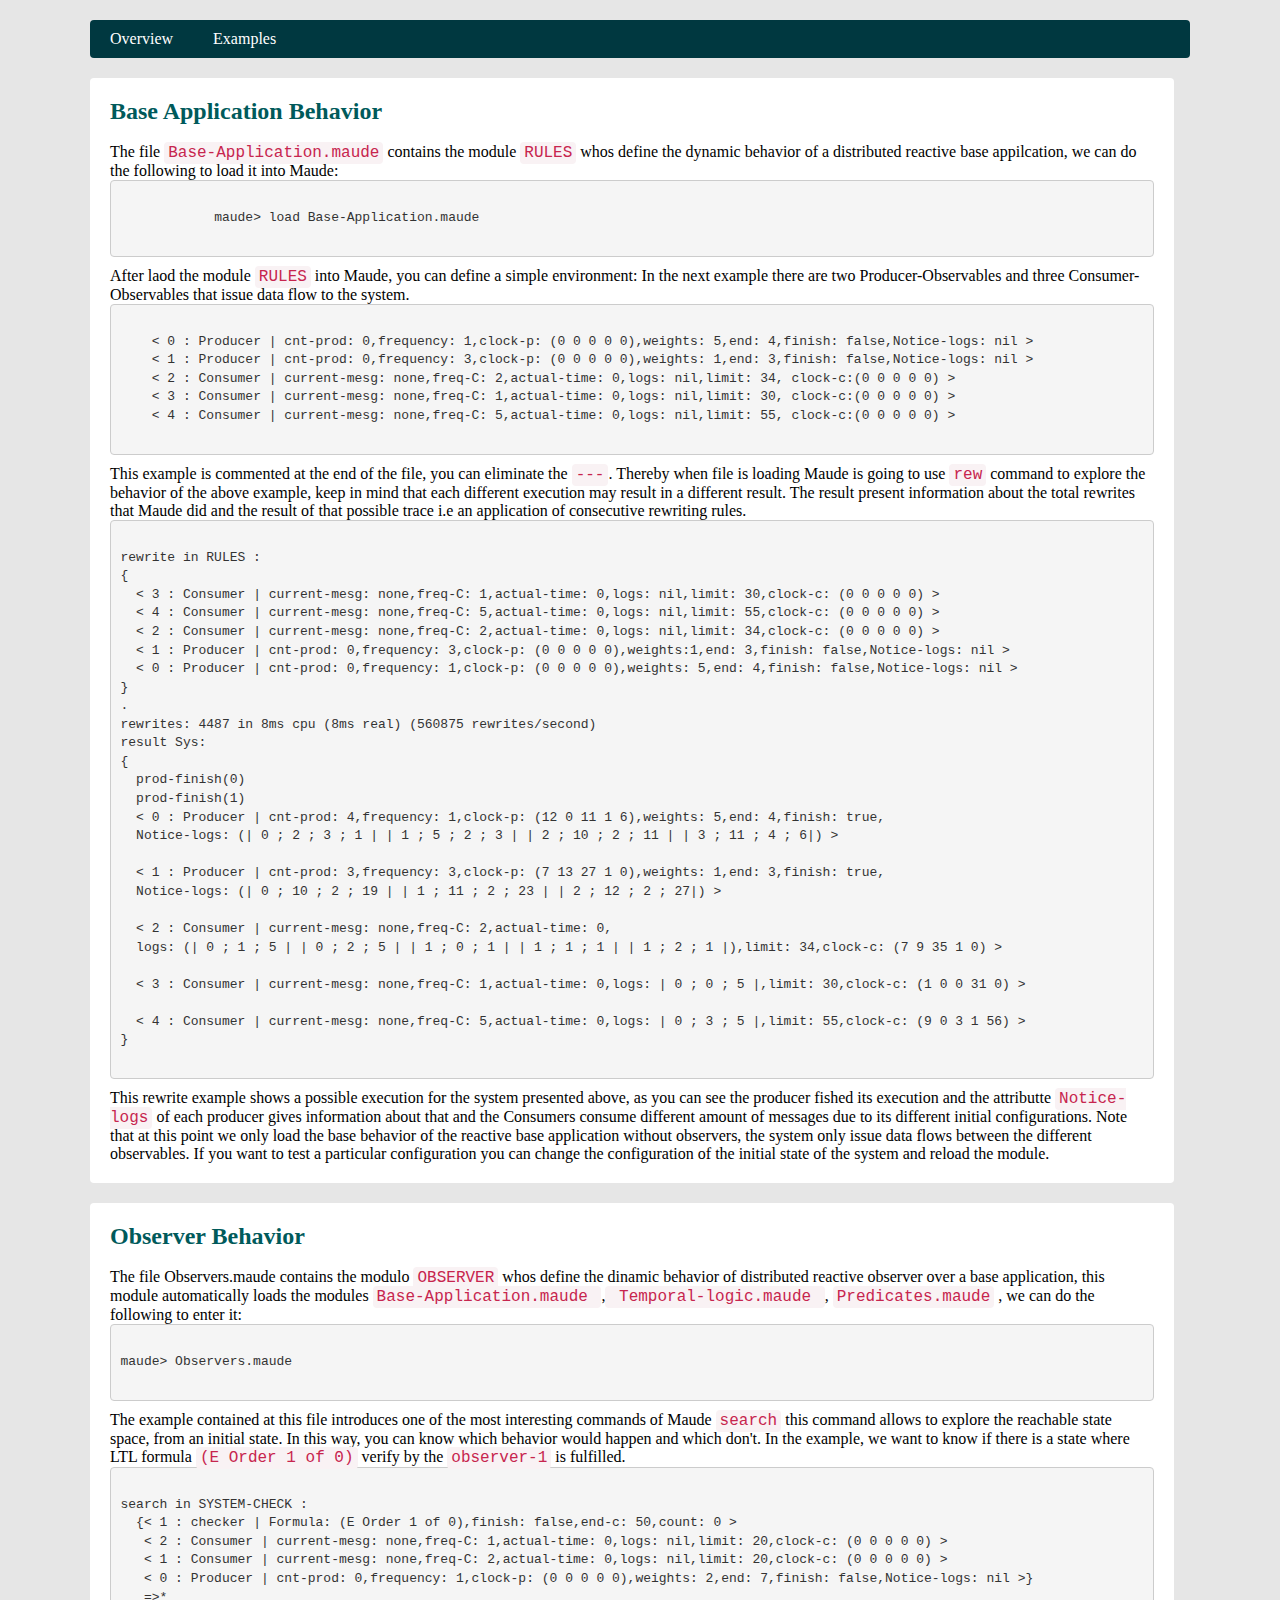
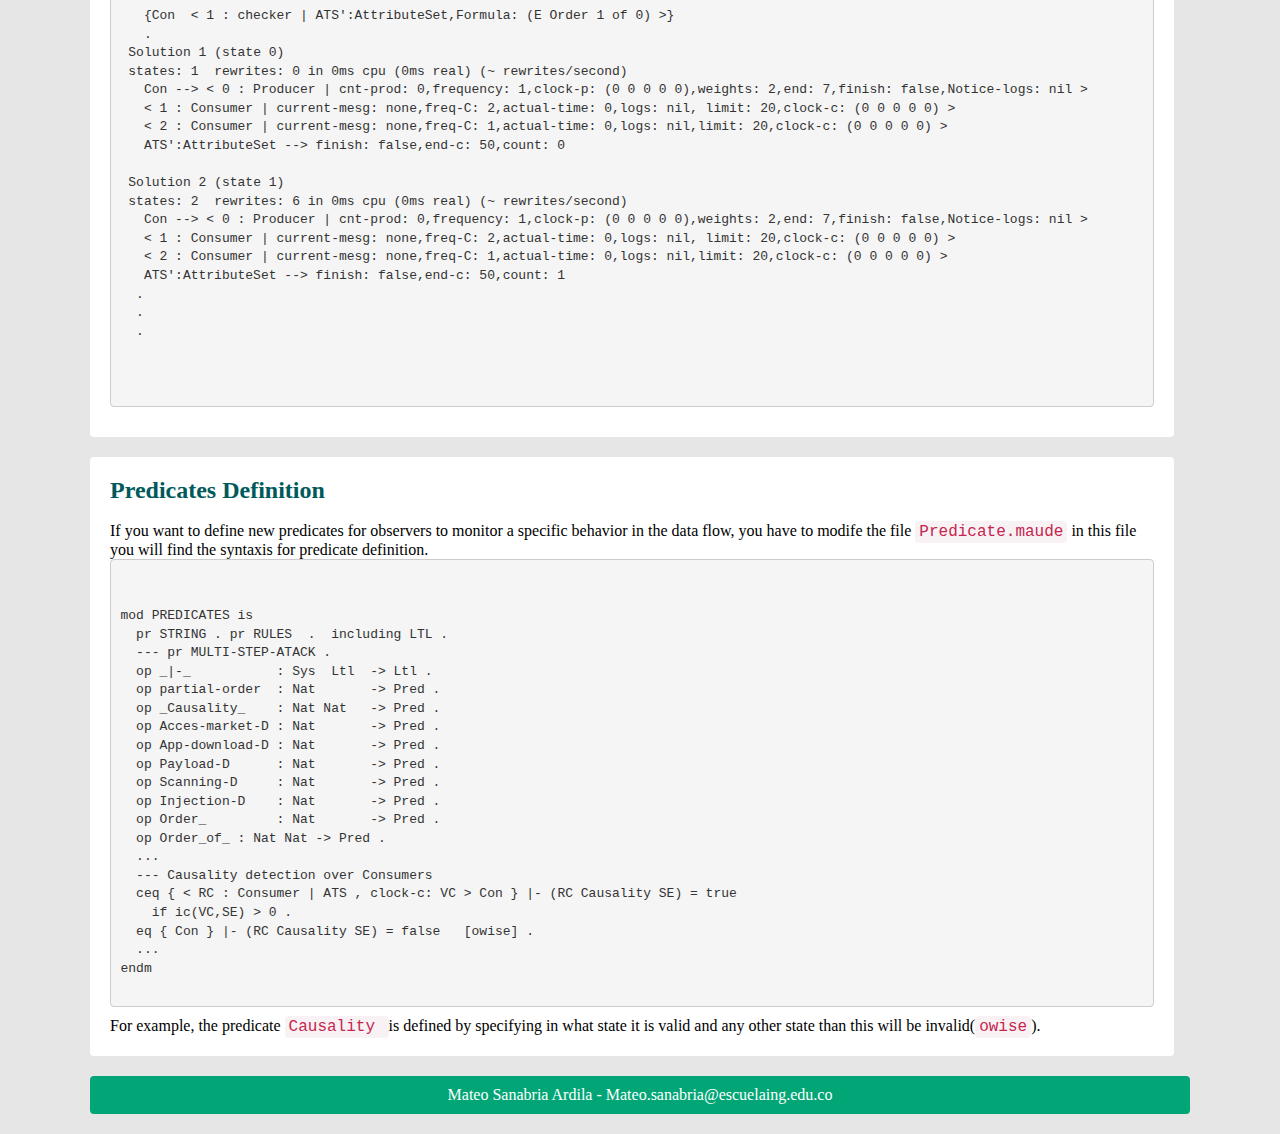
==== examples.html @ 335a614e "Discrete Time" ====
<html lang="en" dir="ltr">
  <head>
    <meta charset="utf-8">
    <title>DRRF</title>
    <link rel="stylesheet" type="text/css" href="style.css">
  </head>
  <body>
    <header>
      <nav>
        <ul>
          <li><a href="index.html">Overview</a></li>
          <li><a href="#">Examples</a></li>
        </ul>
      </nav>
    </header>

    <section class="main">
      <section class="articles">

        <article>
          <!-- <h2>In this series of examples we show how to use Maude and the diferents modules intoduces by DRRF</h2> -->
          <h2>Base Application Behavior</h2>
          <br>
          The file <code>Base-Application.maude</code> contains the module <code>RULES</code> whos define the dynamic behavior of a distributed reactive base appilcation, we can do the following to load it into Maude:
          <pre> <code>
            maude> load Base-Application.maude
          </code> </pre>
          After laod the module <code>RULES</code> into Maude, you can define a simple environment: In the next example there are two Producer-Observables and three Consumer-Observables that issue data flow to the system.
          <pre> <code>
    < 0 : Producer | cnt-prod: 0,frequency: 1,clock-p: (0 0 0 0 0),weights: 5,end: 4,finish: false,Notice-logs: nil >
    < 1 : Producer | cnt-prod: 0,frequency: 3,clock-p: (0 0 0 0 0),weights: 1,end: 3,finish: false,Notice-logs: nil >
    < 2 : Consumer | current-mesg: none,freq-C: 2,actual-time: 0,logs: nil,limit: 34, clock-c:(0 0 0 0 0) >
    < 3 : Consumer | current-mesg: none,freq-C: 1,actual-time: 0,logs: nil,limit: 30, clock-c:(0 0 0 0 0) >
    < 4 : Consumer | current-mesg: none,freq-C: 5,actual-time: 0,logs: nil,limit: 55, clock-c:(0 0 0 0 0) >
          </code> </pre>
          This example is commented at the end of the file, you can eliminate the <code>---</code>. Thereby when file is loading  Maude is going to use <code>rew</code> command to explore the behavior of the above example, keep in mind that each different execution may result in a different result. The result present information about the total rewrites that Maude did and the result of that possible trace i.e an application of consecutive rewriting rules.
          <pre> <code>
rewrite in RULES :
{
  < 3 : Consumer | current-mesg: none,freq-C: 1,actual-time: 0,logs: nil,limit: 30,clock-c: (0 0 0 0 0) >
  < 4 : Consumer | current-mesg: none,freq-C: 5,actual-time: 0,logs: nil,limit: 55,clock-c: (0 0 0 0 0) >
  < 2 : Consumer | current-mesg: none,freq-C: 2,actual-time: 0,logs: nil,limit: 34,clock-c: (0 0 0 0 0) >
  < 1 : Producer | cnt-prod: 0,frequency: 3,clock-p: (0 0 0 0 0),weights:1,end: 3,finish: false,Notice-logs: nil >
  < 0 : Producer | cnt-prod: 0,frequency: 1,clock-p: (0 0 0 0 0),weights: 5,end: 4,finish: false,Notice-logs: nil >
}
.
rewrites: 4487 in 8ms cpu (8ms real) (560875 rewrites/second)
result Sys:
{
  prod-finish(0)
  prod-finish(1)
  < 0 : Producer | cnt-prod: 4,frequency: 1,clock-p: (12 0 11 1 6),weights: 5,end: 4,finish: true,
  Notice-logs: (| 0 ; 2 ; 3 ; 1 | | 1 ; 5 ; 2 ; 3 | | 2 ; 10 ; 2 ; 11 | | 3 ; 11 ; 4 ; 6|) >

  < 1 : Producer | cnt-prod: 3,frequency: 3,clock-p: (7 13 27 1 0),weights: 1,end: 3,finish: true,
  Notice-logs: (| 0 ; 10 ; 2 ; 19 | | 1 ; 11 ; 2 ; 23 | | 2 ; 12 ; 2 ; 27|) >

  < 2 : Consumer | current-mesg: none,freq-C: 2,actual-time: 0,
  logs: (| 0 ; 1 ; 5 | | 0 ; 2 ; 5 | | 1 ; 0 ; 1 | | 1 ; 1 ; 1 | | 1 ; 2 ; 1 |),limit: 34,clock-c: (7 9 35 1 0) >

  < 3 : Consumer | current-mesg: none,freq-C: 1,actual-time: 0,logs: | 0 ; 0 ; 5 |,limit: 30,clock-c: (1 0 0 31 0) >

  < 4 : Consumer | current-mesg: none,freq-C: 5,actual-time: 0,logs: | 0 ; 3 ; 5 |,limit: 55,clock-c: (9 0 3 1 56) >
}
          </code> </pre>
          This rewrite example shows a possible execution for the system presented above, as you can see the producer fished its execution and the attributte <code> Notice-logs</code> of each producer gives information about that and the Consumers consume different amount of messages due to its different initial configurations. Note that at this point we only load the base behavior of the reactive base application without observers, the system only issue data flows between the different  observables. If you want to test a particular configuration you can change the configuration of the initial state of the system and reload the module.
        </article>
        <article>
          <h2>Observer Behavior</h2>
          <br>
          <p>
            The file Observers.maude contains the modulo <code>OBSERVER</code> whos define the dinamic behavior of distributed reactive observer over a base application, this module automatically loads the modules <code>Base-Application.maude </code> ,<code> Temporal-logic.maude </code> , <code>Predicates.maude</code> , we can do the following to enter it:
          </p>
          <pre> <code>
maude> Observers.maude
          </code> </pre>
             The example contained at this file introduces one of the most interesting commands of Maude <code>search</code> this command allows to explore the reachable state space, from an initial state. In this way, you can know which behavior would happen and which don't. In the example, we want to know if there is a state where LTL formula <code>(E Order 1 of 0)</code> verify by the <code>observer-1</code> is fulfilled.
             <pre> <code>
search in SYSTEM-CHECK :
  {< 1 : checker | Formula: (E Order 1 of 0),finish: false,end-c: 50,count: 0 >
   < 2 : Consumer | current-mesg: none,freq-C: 1,actual-time: 0,logs: nil,limit: 20,clock-c: (0 0 0 0 0) >
   < 1 : Consumer | current-mesg: none,freq-C: 2,actual-time: 0,logs: nil,limit: 20,clock-c: (0 0 0 0 0) >
   < 0 : Producer | cnt-prod: 0,frequency: 1,clock-p: (0 0 0 0 0),weights: 2,end: 7,finish: false,Notice-logs: nil >}
   =>*
   {Con  < 1 : checker | ATS':AttributeSet,Formula: (E Order 1 of 0) >}
   .
 Solution 1 (state 0)
 states: 1  rewrites: 0 in 0ms cpu (0ms real) (~ rewrites/second)
   Con --> < 0 : Producer | cnt-prod: 0,frequency: 1,clock-p: (0 0 0 0 0),weights: 2,end: 7,finish: false,Notice-logs: nil >
   < 1 : Consumer | current-mesg: none,freq-C: 2,actual-time: 0,logs: nil, limit: 20,clock-c: (0 0 0 0 0) >
   < 2 : Consumer | current-mesg: none,freq-C: 1,actual-time: 0,logs: nil,limit: 20,clock-c: (0 0 0 0 0) >
   ATS':AttributeSet --> finish: false,end-c: 50,count: 0

 Solution 2 (state 1)
 states: 2  rewrites: 6 in 0ms cpu (0ms real) (~ rewrites/second)
   Con --> < 0 : Producer | cnt-prod: 0,frequency: 1,clock-p: (0 0 0 0 0),weights: 2,end: 7,finish: false,Notice-logs: nil >
   < 1 : Consumer | current-mesg: none,freq-C: 2,actual-time: 0,logs: nil, limit: 20,clock-c: (0 0 0 0 0) >
   < 2 : Consumer | current-mesg: none,freq-C: 1,actual-time: 0,logs: nil,limit: 20,clock-c: (0 0 0 0 0) >
   ATS':AttributeSet --> finish: false,end-c: 50,count: 1
  .
  .
  .


               </code> </pre>
        </article>
        <article>
          <h2>Predicates Definition</h2>
          <br>
          <p>If you want to define new predicates for observers to monitor a specific behavior in the data flow, you have to modife the file <code>Predicate.maude</code> in this file you will find the syntaxis for predicate definition.
</p>
          <pre> <code>

mod PREDICATES is
  pr STRING . pr RULES  .  including LTL .
  --- pr MULTI-STEP-ATACK .
  op _|-_           : Sys  Ltl  -> Ltl .
  op partial-order  : Nat       -> Pred .
  op _Causality_    : Nat Nat   -> Pred .
  op Acces-market-D : Nat       -> Pred .
  op App-download-D : Nat       -> Pred .
  op Payload-D      : Nat       -> Pred .
  op Scanning-D     : Nat       -> Pred .
  op Injection-D    : Nat       -> Pred .
  op Order_         : Nat       -> Pred .
  op Order_of_ : Nat Nat -> Pred .
  ...
  --- Causality detection over Consumers
  ceq { < RC : Consumer | ATS , clock-c: VC > Con } |- (RC Causality SE) = true
    if ic(VC,SE) > 0 .
  eq { Con } |- (RC Causality SE) = false   [owise] .
  ...
endm
          </code> </pre>
          <p>
            For example, the predicate <code> Causality </code> is defined by specifying in what state it is valid and any other state than this will be invalid(<code>owise</code>).
          </p>
        </article>
      </section>
    </section>
    <footer>
      <p>
        Mateo Sanabria Ardila - Mateo.sanabria@escuelaing.edu.co
      </p>
    </footer>

  </body>
</html>
---- style.css ----
* {
  margin: 0;
  padding: 0;
}

body {
  background: #e6e6e6;
}
header,.main,footer {
  /* background: #fff; */
  width: 90%;
  max-width: 1100px;
  margin: 20px auto;
  left: 50%;

}
header nav{
  background: #003840;
  overflow: hidden;
  border-radius:4px;
}
header nav ul {
  list-style: none;
}

header nav ul li {
  float: left;
}

header nav ul li a {
  padding: 10px 20px;
  display: block;
  color: #ffff;
  text-decoration:none;
}
header nav ul li a:hover {
  background: #005A5B;
}

.main .articles {
  width: 98.5%;
  margin-right: 1.5%;
  float: left;
  /* background: #ffff; */
}


.main .articles article {
  padding: 20px;
  background: #ffff;
  margin-bottom: 20px;
  border-radius:4px;
}
.main .articles article h1,h2 {
  color: #005A5B;
}

/* aside{
  width: 30%;
  background: orange;
  float: left;
  padding: 20px;
  box-sizing: border-box;
} */
footer {
  background: #02A676;
  color: #ffff;
  clear: both;
  padding: 10px 0px;
  text-align: center;
  border-radius:4px;
}
pre code {
 padding:0;
 font-size:inherit;
 color:inherit;
 white-space:pre-wrap;
 background-color:transparent;
 border-radius:0;
}
code {
 padding:2px 4px;
 font-size:90%;
 color:#c7254e;
 background-color:#f9f2f4;
 border-radius:4px;
}
code,
kbd,
pre,
samp {
 font-family:monospace,monospace;
 font-size:1em;
}
code,
kbd,
pre,
samp {
 font-family:Menlo,Monaco,Consolas,"Courier New",monospace
}
kbd {
 padding:2px 4px;
 font-size:90%;
 color:#fff;
 background-color:#333;
 border-radius:3px;
 -webkit-box-shadow:inset 0 -1px 0 rgba(0,0,0,.25);
 box-shadow:inset 0 -1px 0 rgba(0,0,0,.25)
}
kbd kbd {
 padding:0;
 font-size:100%;
 font-weight:700;
 -webkit-box-shadow:none;
 box-shadow:none
}
pre {
 overflow:auto
}
pre {
 border:1px solid #999;
 page-break-inside:avoid
}
pre {
 display:block;
 padding:9.5px;
 margin:0 0 10px;
 font-size:13px;
 line-height:1.42857143;
 color:#333;
 word-break:break-all;
 word-wrap:break-word;
 background-color:#f5f5f5;
 border:1px solid #ccc;
 border-radius:4px
}
pre code {
 padding:0;
 font-size:inherit;
 color:inherit;
 white-space:pre-wrap;
 background-color:transparent;
 border-radius:0
}
.main a {
 color:#007369;
 text-decoration:none
}
.main a:focus,
.main a:hover {
 color:#02A676;
 text-decoration:underline
}
.main a:focus {
 outline:5px auto -webkit-focus-ring-color;
 outline-offset:-2px
}
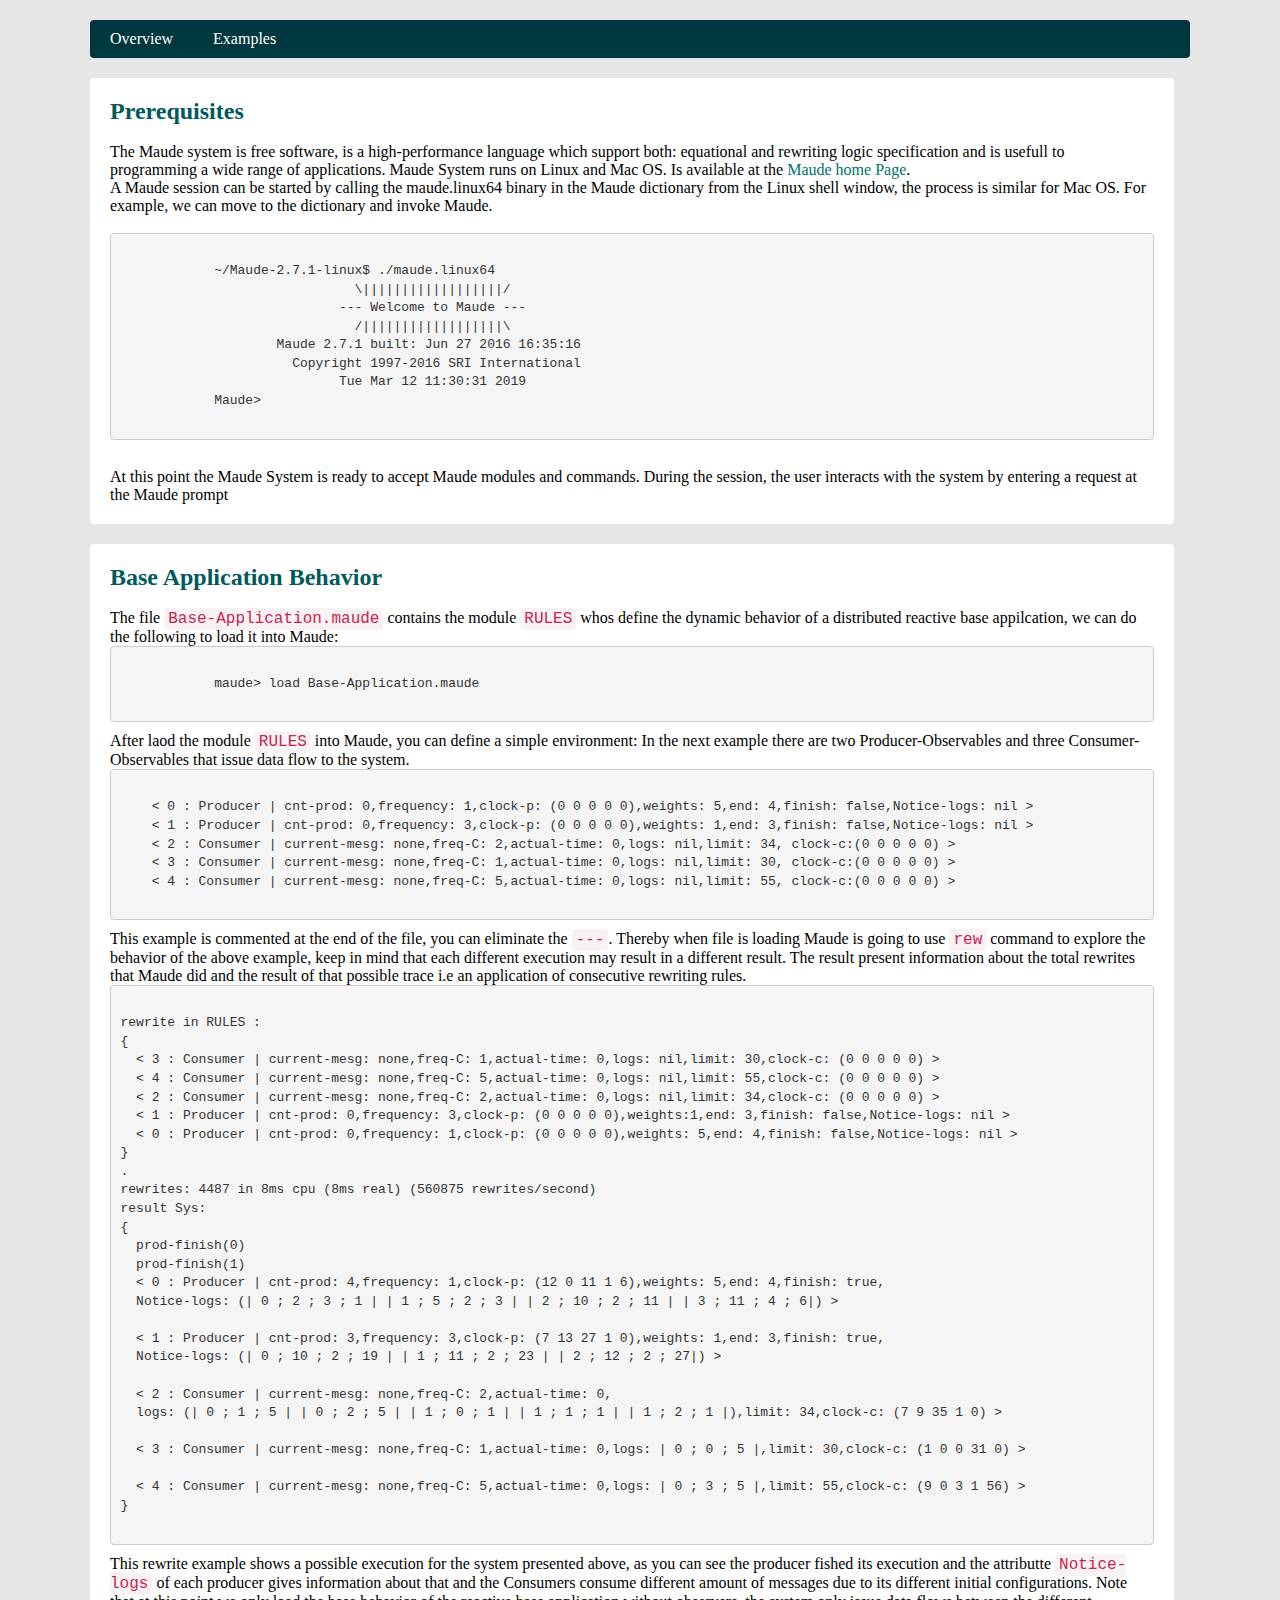
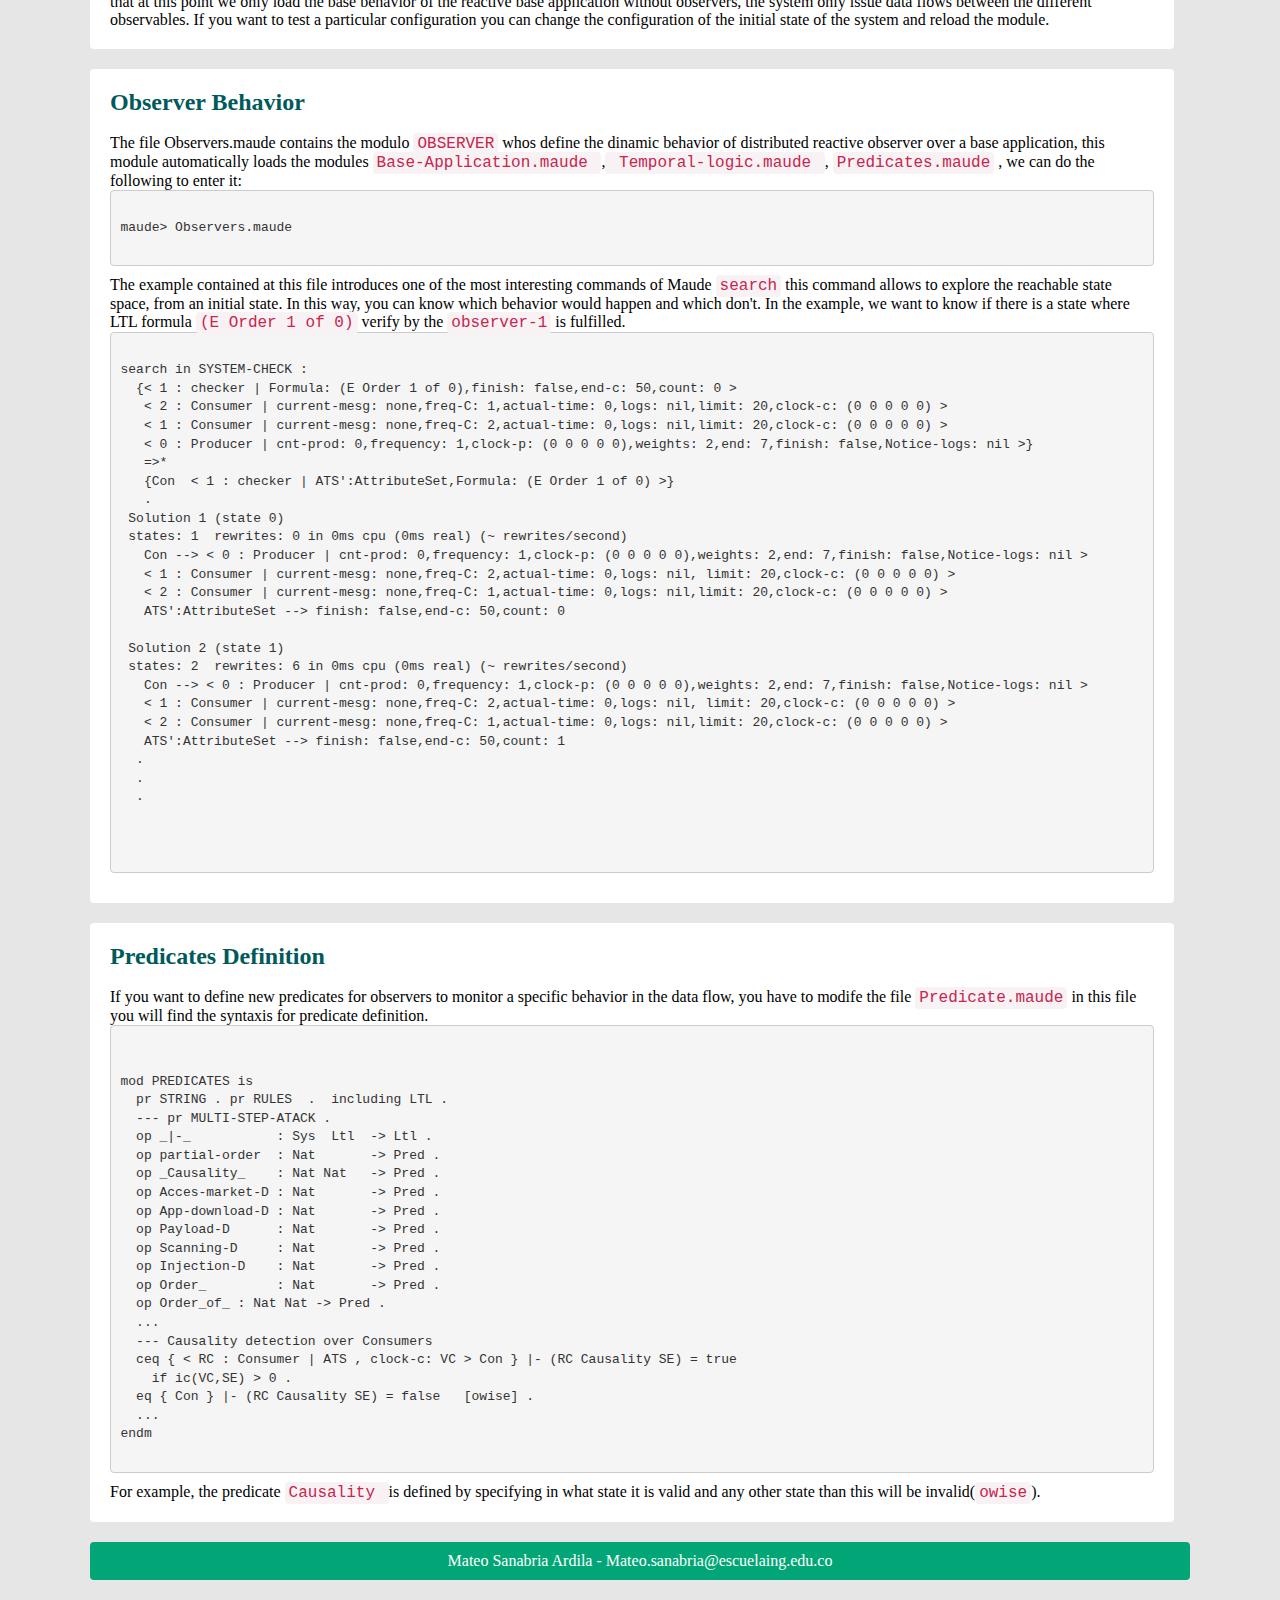
==== commit 2dae7ae4: "Web page" ====
--- a/examples.html
+++ b/examples.html
@@ -16,6 +16,30 @@
 
     <section class="main">
       <section class="articles">
+        <article class="">
+          <h2>Prerequisites</h2>
+          <br>
+          <p>
+            The Maude system is free software, is a high-performance language which support both: equational and rewriting logic specification and is usefull to programming a wide range of applications. Maude System runs on Linux and Mac OS. Is available at the  <a href="http://maude.cs.illinois.edu/w/index.php/Maude_download_and_installation">Maude home Page</a>.
+
+          <br>
+          <p>A Maude session can be started by calling the maude.linux64 binary in the Maude dictionary from the Linux shell window, the process is similar for Mac OS. For example, we can move to the dictionary and invoke Maude.</p>
+          <br>
+          <pre><code>
+            ~/Maude-2.7.1-linux$ ./maude.linux64
+                              \||||||||||||||||||/
+                            --- Welcome to Maude ---
+                              /||||||||||||||||||\
+                    Maude 2.7.1 built: Jun 27 2016 16:35:16
+                      Copyright 1997-2016 SRI International
+                            Tue Mar 12 11:30:31 2019
+            Maude>
+          </code></pre>
+          <br>
+
+          <p>At this point the Maude System is ready to accept Maude modules and commands. During the session, the user interacts with the system by entering a request at the Maude prompt</p>
+        </article>
+        
 
         <article>
           <!-- <h2>In this series of examples we show how to use Maude and the diferents modules intoduces by DRRF</h2> -->
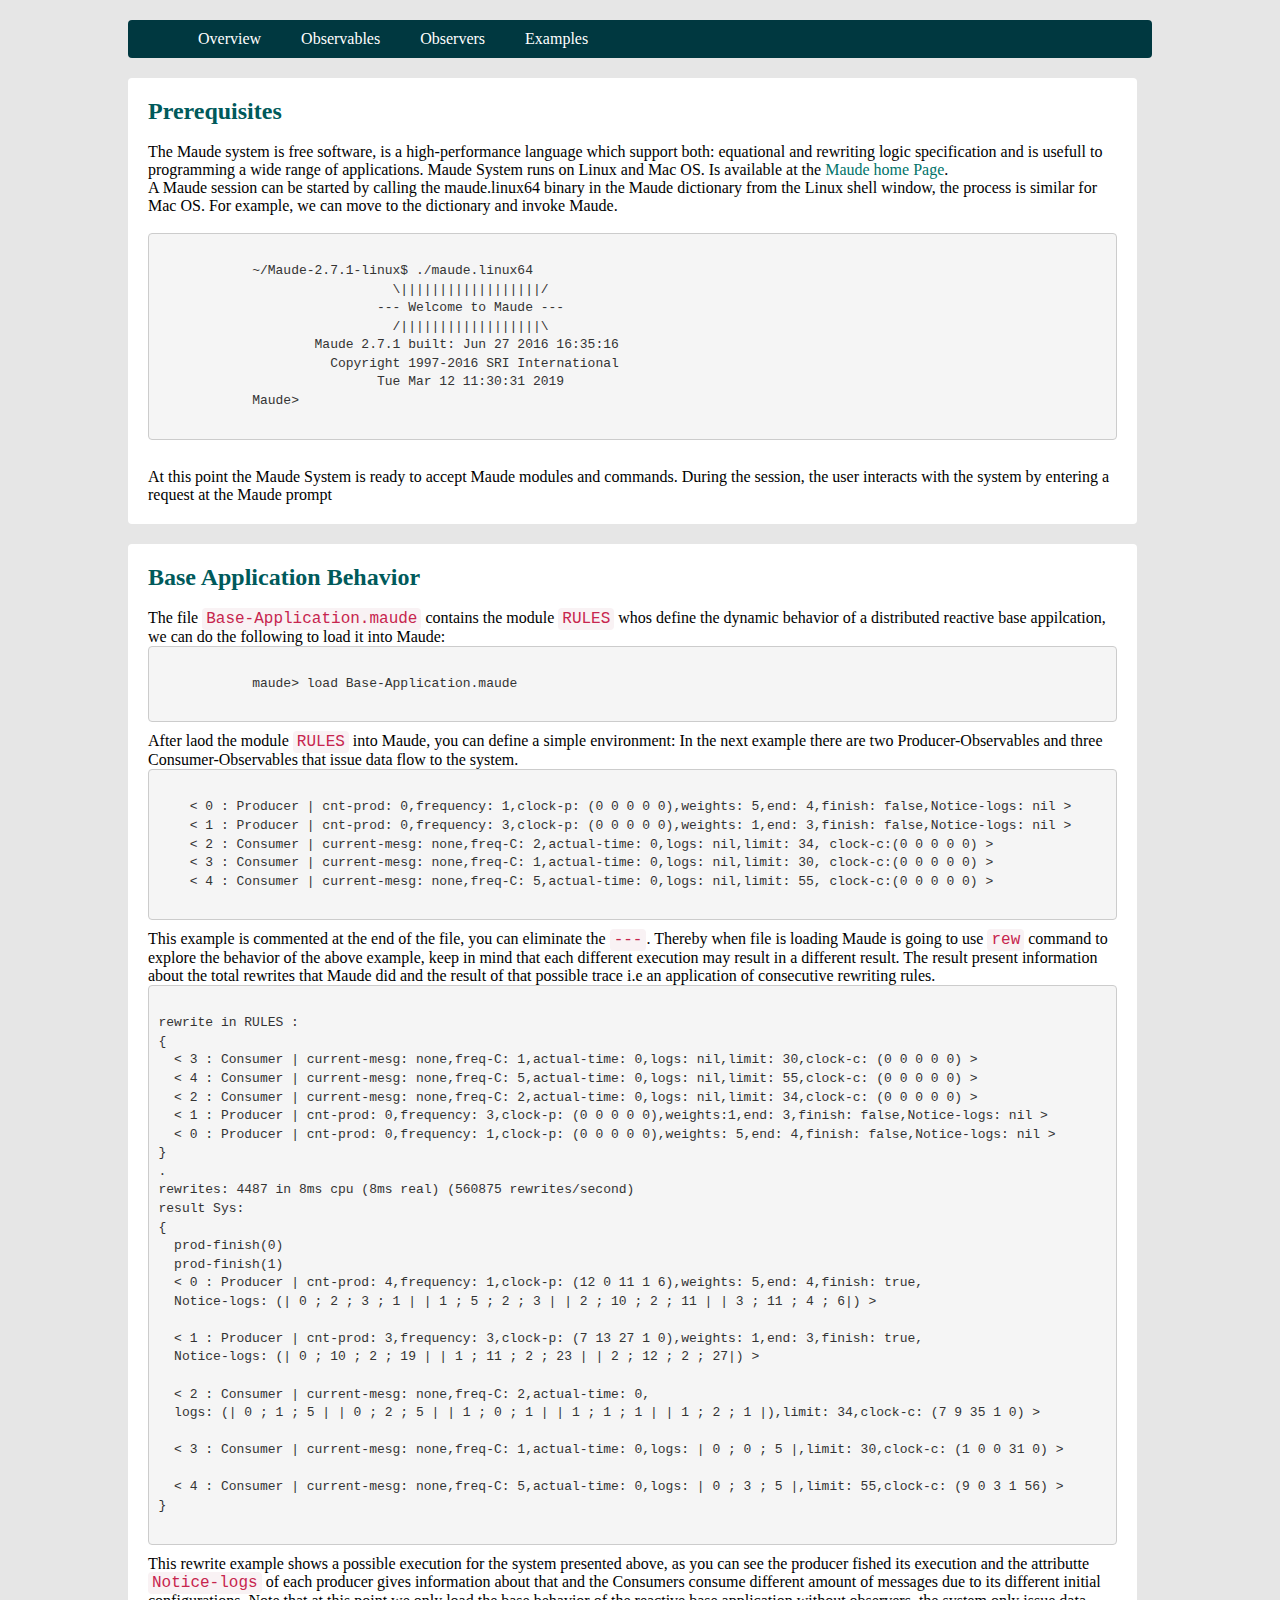
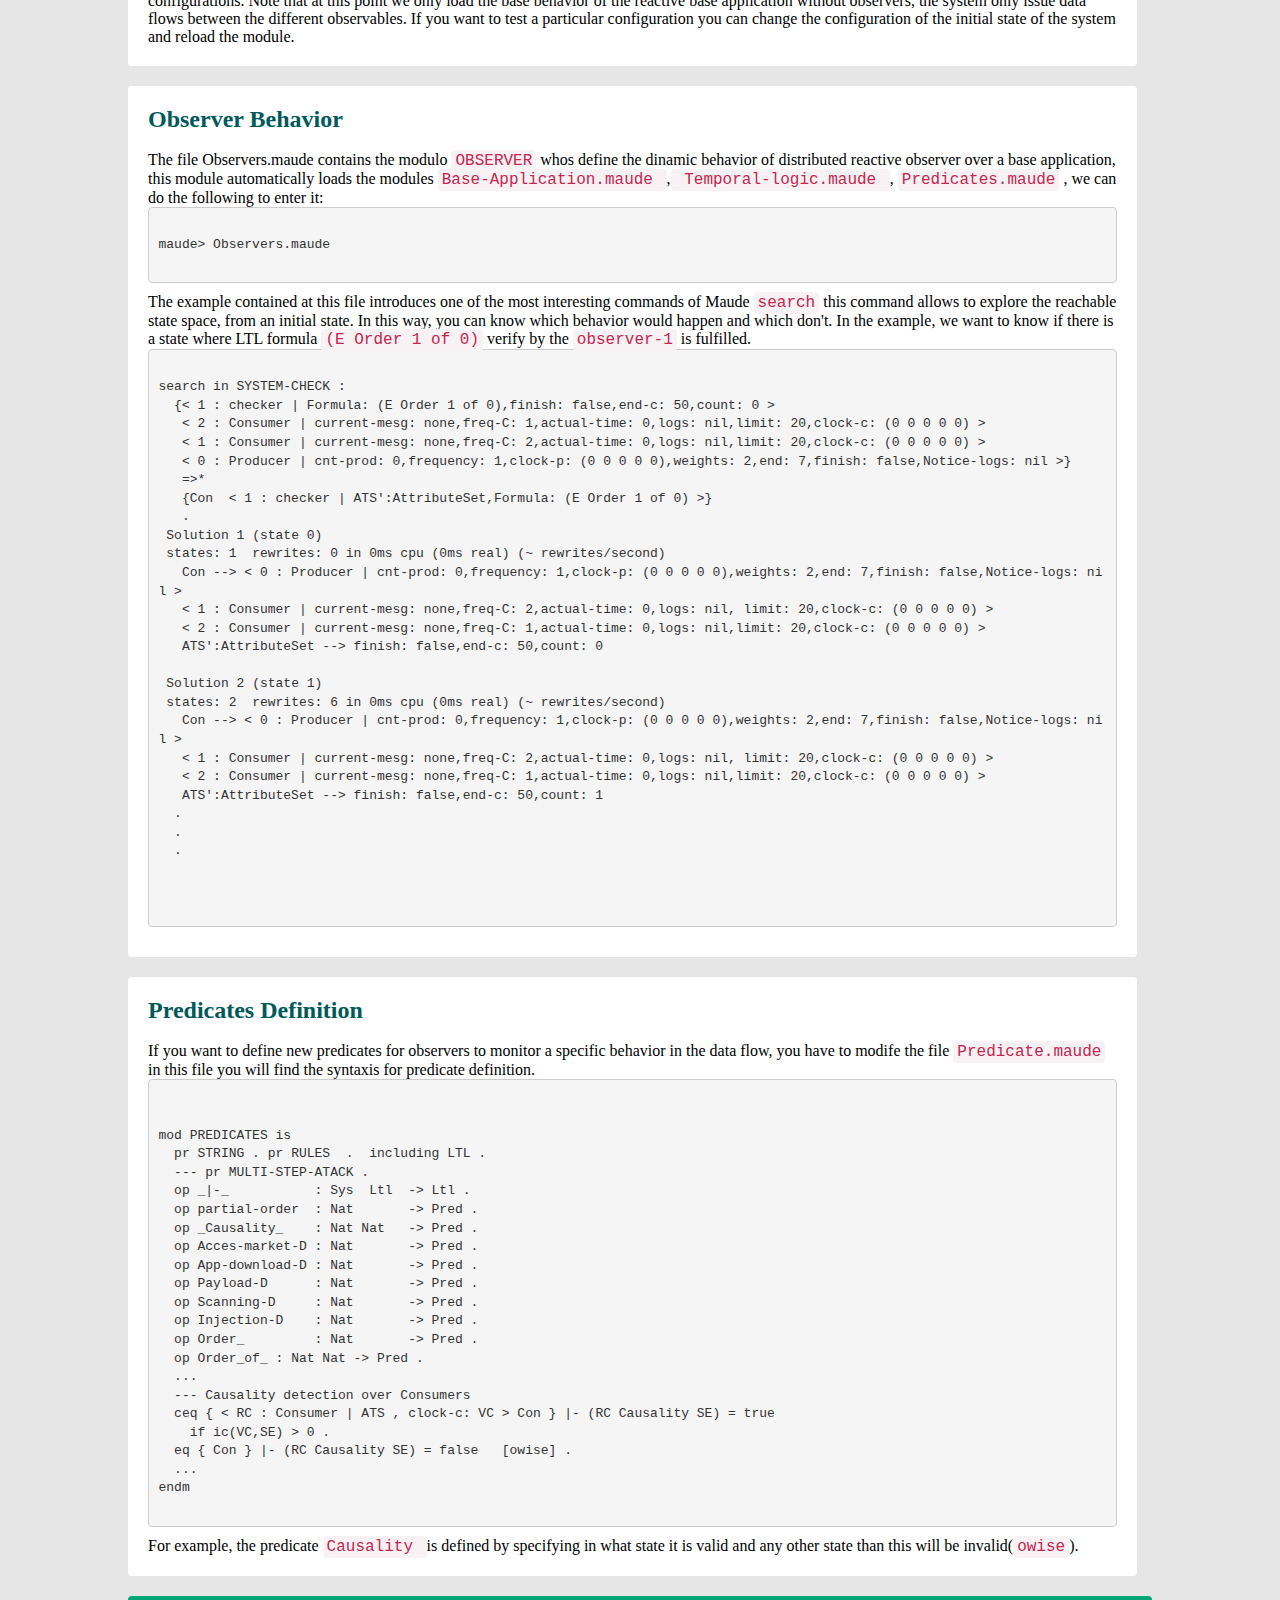
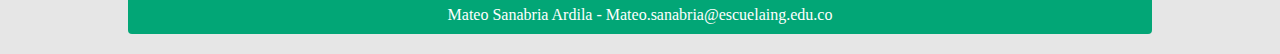
==== commit 7f5b29c1: "Web page" ====
--- a/examples.html
+++ b/examples.html
@@ -9,13 +9,17 @@
       <nav>
         <ul>
           <li><a href="index.html">Overview</a></li>
+          <li><a href="observables.html">Observables</a></li>
+          <li><a href="observers.html">Observers</a></li>
           <li><a href="#">Examples</a></li>
         </ul>
       </nav>
     </header>
 
     <section class="main">
+
       <section class="articles">
+
         <article class="">
           <h2>Prerequisites</h2>
           <br>
@@ -39,7 +43,7 @@
 
           <p>At this point the Maude System is ready to accept Maude modules and commands. During the session, the user interacts with the system by entering a request at the Maude prompt</p>
         </article>
-        
+
 
         <article>
           <!-- <h2>In this series of examples we show how to use Maude and the diferents modules intoduces by DRRF</h2> -->
--- a/style.css
+++ b/style.css
@@ -8,8 +8,8 @@
 }
 header,.main,footer {
   /* background: #fff; */
-  width: 90%;
-  max-width: 1100px;
+  width: 80%;
+  max-width: 2000px;
   margin: 20px auto;
   left: 50%;
 
@@ -155,3 +155,9 @@
  outline:5px auto -webkit-focus-ring-color;
  outline-offset:-2px
 }
+ul {
+  padding-left: 50px;
+}
+details{
+  padding-left: 50px;
+}
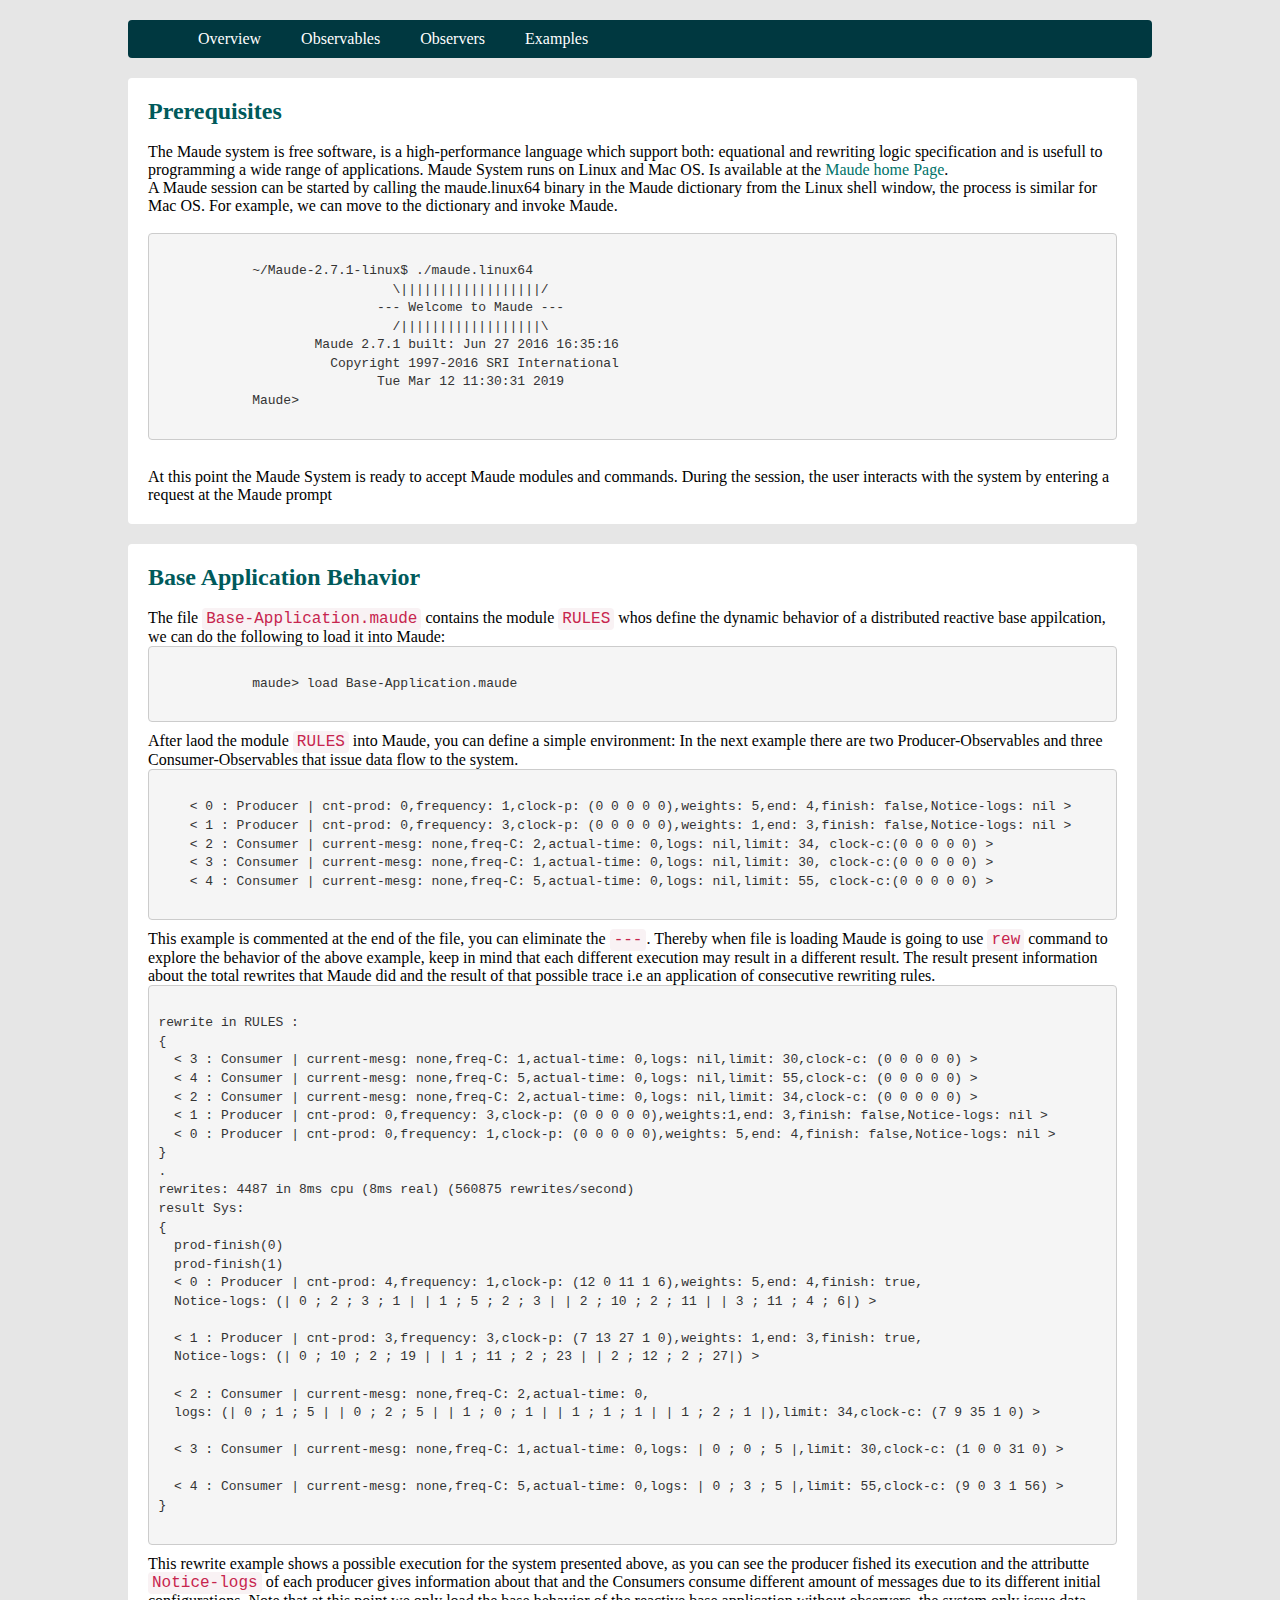
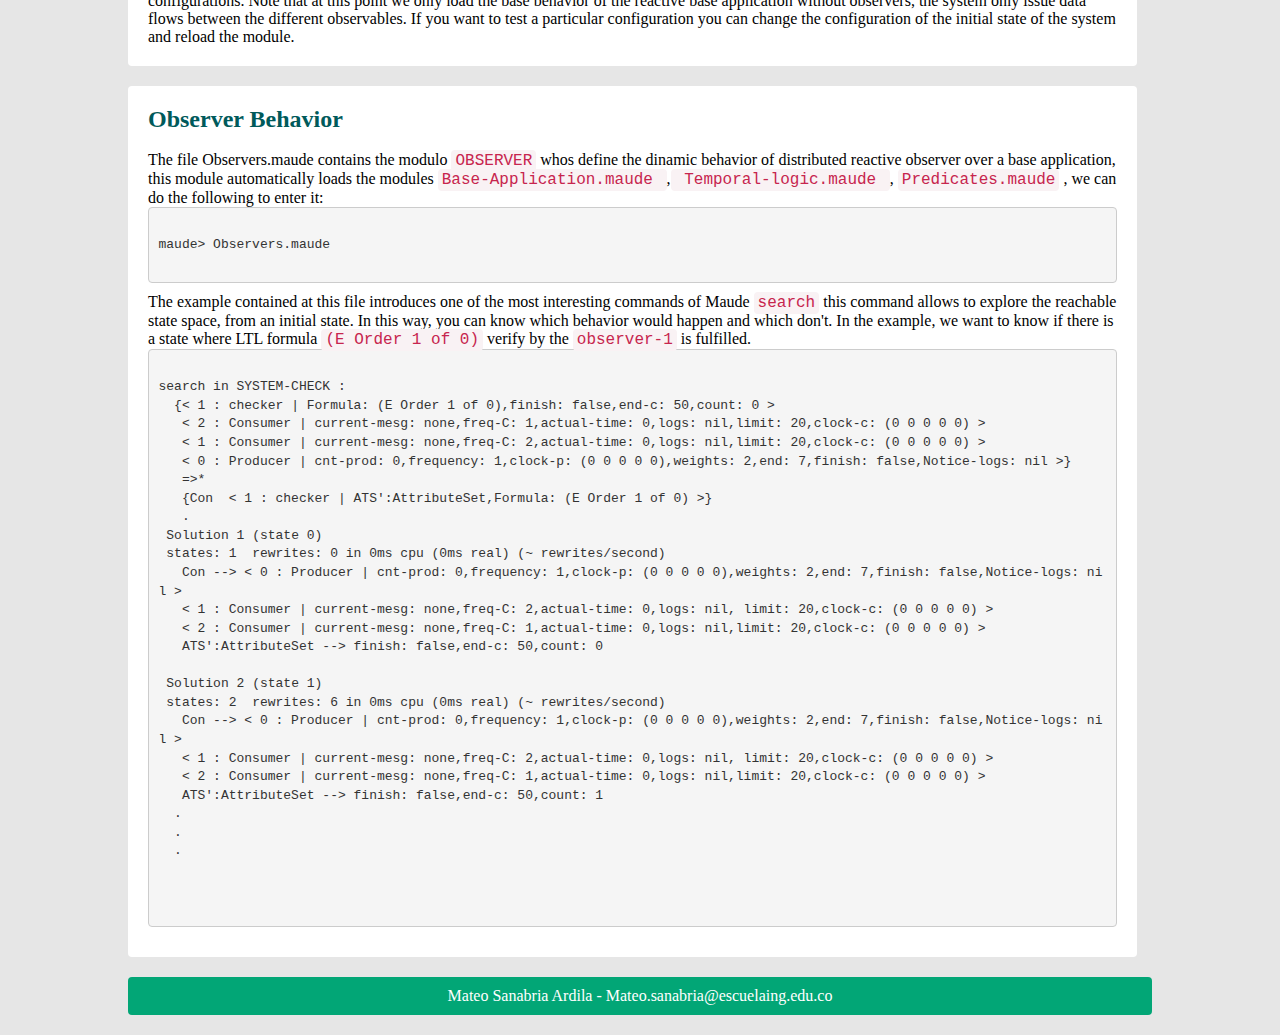
==== commit 02dc4d08: "Web page" ====
--- a/examples.html
+++ b/examples.html
@@ -132,38 +132,7 @@
 
                </code> </pre>
         </article>
-        <article>
-          <h2>Predicates Definition</h2>
-          <br>
-          <p>If you want to define new predicates for observers to monitor a specific behavior in the data flow, you have to modife the file <code>Predicate.maude</code> in this file you will find the syntaxis for predicate definition.
-</p>
-          <pre> <code>
-
-mod PREDICATES is
-  pr STRING . pr RULES  .  including LTL .
-  --- pr MULTI-STEP-ATACK .
-  op _|-_           : Sys  Ltl  -> Ltl .
-  op partial-order  : Nat       -> Pred .
-  op _Causality_    : Nat Nat   -> Pred .
-  op Acces-market-D : Nat       -> Pred .
-  op App-download-D : Nat       -> Pred .
-  op Payload-D      : Nat       -> Pred .
-  op Scanning-D     : Nat       -> Pred .
-  op Injection-D    : Nat       -> Pred .
-  op Order_         : Nat       -> Pred .
-  op Order_of_ : Nat Nat -> Pred .
-  ...
-  --- Causality detection over Consumers
-  ceq { < RC : Consumer | ATS , clock-c: VC > Con } |- (RC Causality SE) = true
-    if ic(VC,SE) > 0 .
-  eq { Con } |- (RC Causality SE) = false   [owise] .
-  ...
-endm
-          </code> </pre>
-          <p>
-            For example, the predicate <code> Causality </code> is defined by specifying in what state it is valid and any other state than this will be invalid(<code>owise</code>).
-          </p>
-        </article>
+        
       </section>
     </section>
     <footer>
--- a/style.css
+++ b/style.css
@@ -1,3 +1,9 @@
+.center {
+  display: block;
+  margin-left: auto;
+  margin-right: auto;
+  width: 50%;
+}
 * {
   margin: 0;
   padding: 0;
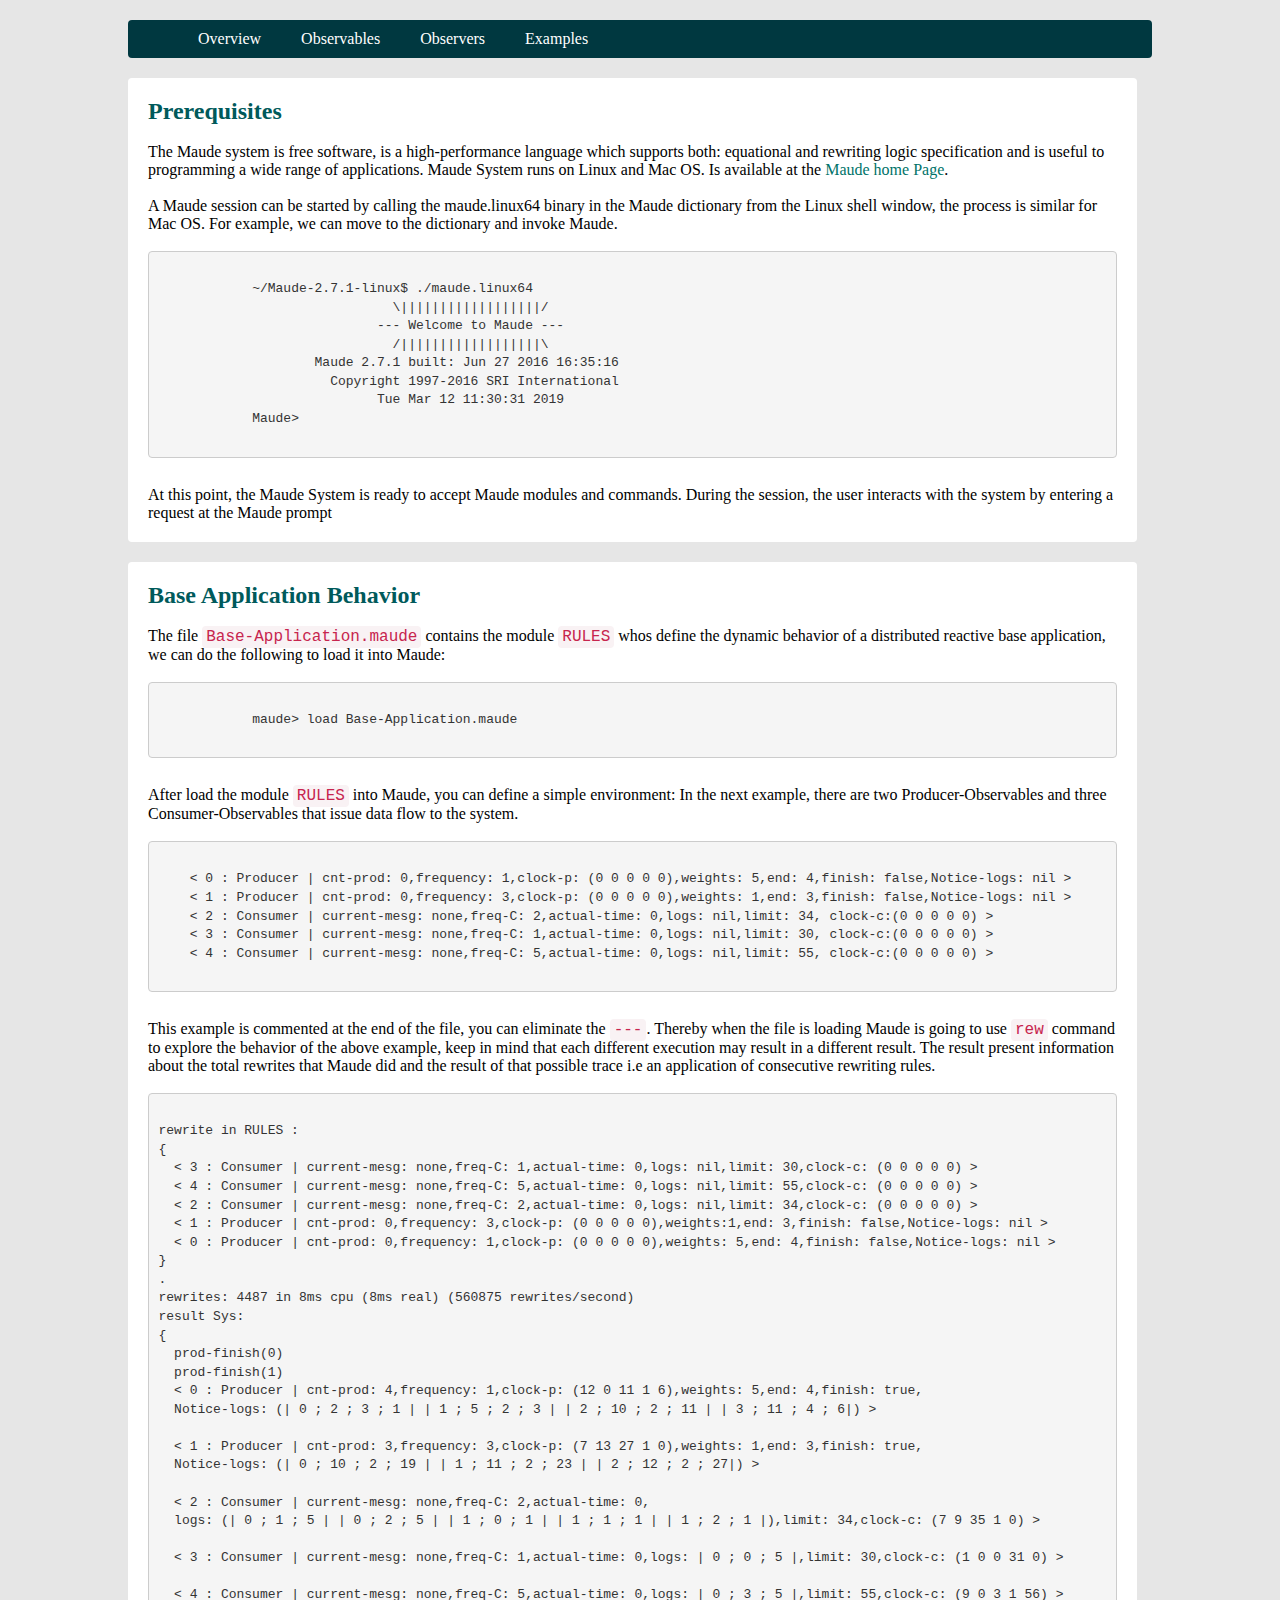
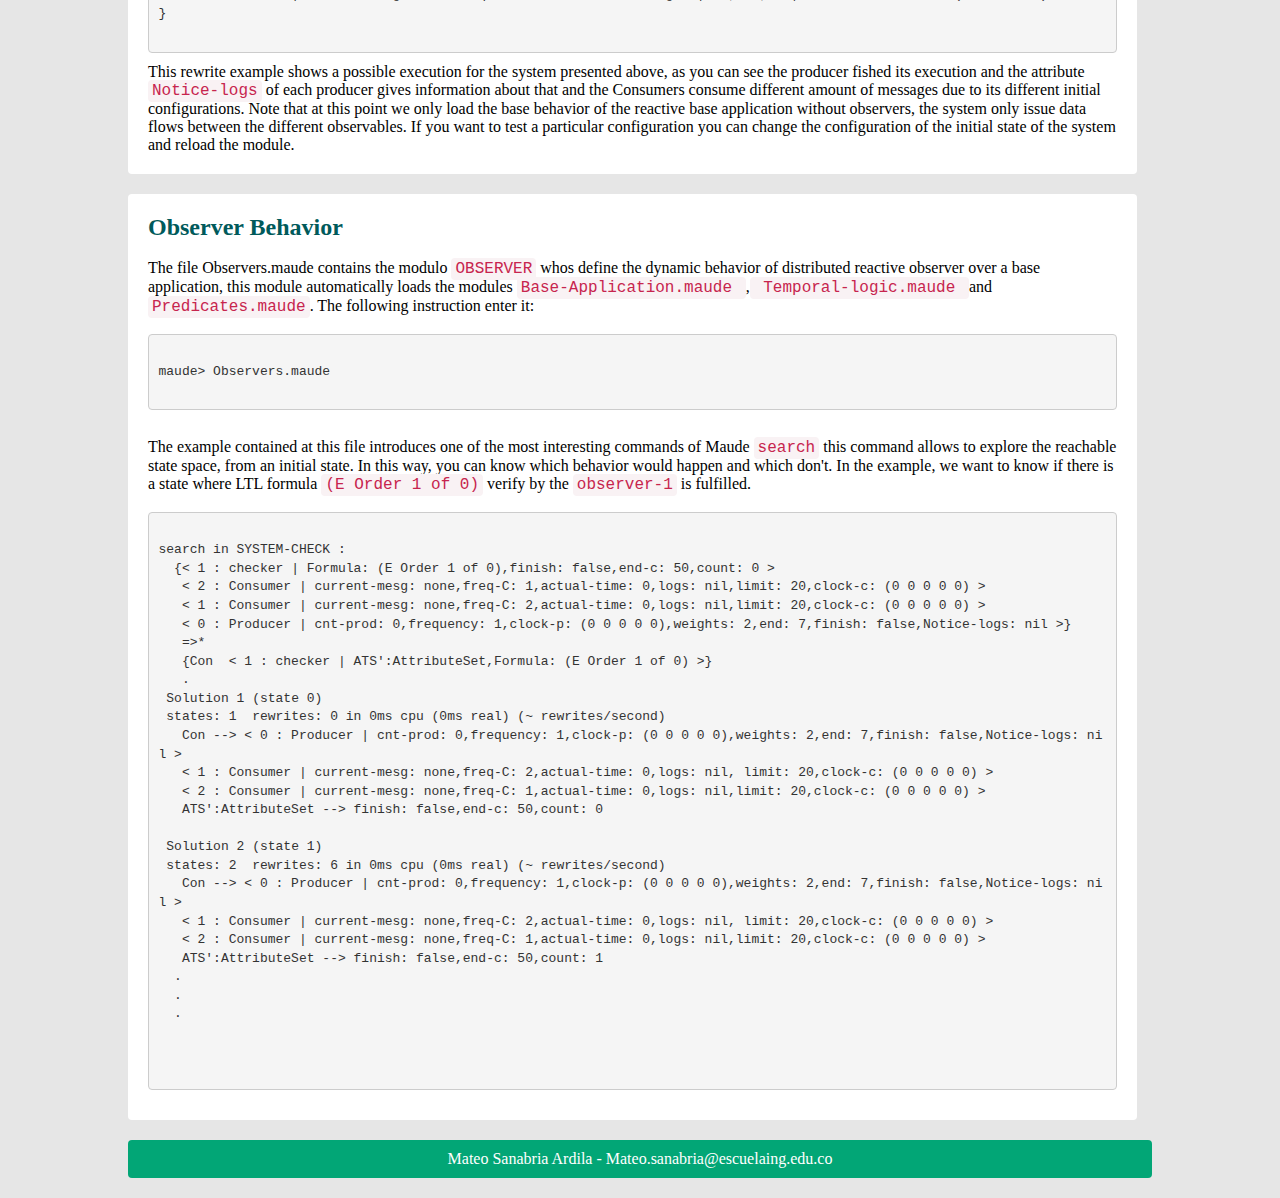
==== commit 3d1b8400: "Web page" ====
--- a/examples.html
+++ b/examples.html
@@ -24,10 +24,12 @@
           <h2>Prerequisites</h2>
           <br>
           <p>
-            The Maude system is free software, is a high-performance language which support both: equational and rewriting logic specification and is usefull to programming a wide range of applications. Maude System runs on Linux and Mac OS. Is available at the  <a href="http://maude.cs.illinois.edu/w/index.php/Maude_download_and_installation">Maude home Page</a>.
-
+            The Maude system is free software, is a high-performance language which supports both: equational and rewriting logic specification and is useful to programming a wide range of applications. Maude System runs on Linux and Mac OS. Is available at the <a href="http://maude.cs.illinois.edu/w/index.php/Maude_download_and_installation">Maude home Page</a>.
+          </p>
           <br>
-          <p>A Maude session can be started by calling the maude.linux64 binary in the Maude dictionary from the Linux shell window, the process is similar for Mac OS. For example, we can move to the dictionary and invoke Maude.</p>
+          <p>
+            A Maude session can be started by calling the maude.linux64 binary in the Maude dictionary from the Linux shell window, the process is similar for Mac OS. For example, we can move to the dictionary and invoke Maude.
+          </p>
           <br>
           <pre><code>
             ~/Maude-2.7.1-linux$ ./maude.linux64
@@ -41,7 +43,9 @@
           </code></pre>
           <br>
 
-          <p>At this point the Maude System is ready to accept Maude modules and commands. During the session, the user interacts with the system by entering a request at the Maude prompt</p>
+          <p>
+            At this point, the Maude System is ready to accept Maude modules and commands. During the session, the user interacts with the system by entering a request at the Maude prompt
+          </p>
         </article>
 
 
@@ -49,11 +53,18 @@
           <!-- <h2>In this series of examples we show how to use Maude and the diferents modules intoduces by DRRF</h2> -->
           <h2>Base Application Behavior</h2>
           <br>
-          The file <code>Base-Application.maude</code> contains the module <code>RULES</code> whos define the dynamic behavior of a distributed reactive base appilcation, we can do the following to load it into Maude:
+          <p>
+            The file <code>Base-Application.maude</code> contains the module <code>RULES</code> whos define the dynamic behavior of a distributed reactive base application, we can do the following to load it into Maude:
+          </p>
+          <br>
           <pre> <code>
             maude> load Base-Application.maude
           </code> </pre>
-          After laod the module <code>RULES</code> into Maude, you can define a simple environment: In the next example there are two Producer-Observables and three Consumer-Observables that issue data flow to the system.
+          <br>
+          <p>
+            After load the module <code>RULES</code> into Maude, you can define a simple environment: In the next example, there are two Producer-Observables and three Consumer-Observables that issue data flow to the system.
+          </p>
+          <br>
           <pre> <code>
     < 0 : Producer | cnt-prod: 0,frequency: 1,clock-p: (0 0 0 0 0),weights: 5,end: 4,finish: false,Notice-logs: nil >
     < 1 : Producer | cnt-prod: 0,frequency: 3,clock-p: (0 0 0 0 0),weights: 1,end: 3,finish: false,Notice-logs: nil >
@@ -61,7 +72,11 @@
     < 3 : Consumer | current-mesg: none,freq-C: 1,actual-time: 0,logs: nil,limit: 30, clock-c:(0 0 0 0 0) >
     < 4 : Consumer | current-mesg: none,freq-C: 5,actual-time: 0,logs: nil,limit: 55, clock-c:(0 0 0 0 0) >
           </code> </pre>
-          This example is commented at the end of the file, you can eliminate the <code>---</code>. Thereby when file is loading  Maude is going to use <code>rew</code> command to explore the behavior of the above example, keep in mind that each different execution may result in a different result. The result present information about the total rewrites that Maude did and the result of that possible trace i.e an application of consecutive rewriting rules.
+          <br>
+          <p>
+            This example is commented at the end of the file, you can eliminate the <code>---</code>. Thereby when the file is loading  Maude is going to use <code>rew</code> command to explore the behavior of the above example, keep in mind that each different execution may result in a different result. The result present information about the total rewrites that Maude did and the result of that possible trace i.e an application of consecutive rewriting rules.
+          </p>
+          <br>
           <pre> <code>
 rewrite in RULES :
 {
@@ -91,18 +106,23 @@
   < 4 : Consumer | current-mesg: none,freq-C: 5,actual-time: 0,logs: | 0 ; 3 ; 5 |,limit: 55,clock-c: (9 0 3 1 56) >
 }
           </code> </pre>
-          This rewrite example shows a possible execution for the system presented above, as you can see the producer fished its execution and the attributte <code> Notice-logs</code> of each producer gives information about that and the Consumers consume different amount of messages due to its different initial configurations. Note that at this point we only load the base behavior of the reactive base application without observers, the system only issue data flows between the different  observables. If you want to test a particular configuration you can change the configuration of the initial state of the system and reload the module.
+          This rewrite example shows a possible execution for the system presented above, as you can see the producer fished its execution and the attribute <code> Notice-logs</code> of each producer gives information about that and the Consumers consume different amount of messages due to its different initial configurations. Note that at this point we only load the base behavior of the reactive base application without observers, the system only issue data flows between the different  observables. If you want to test a particular configuration you can change the configuration of the initial state of the system and reload the module.
         </article>
         <article>
           <h2>Observer Behavior</h2>
           <br>
           <p>
-            The file Observers.maude contains the modulo <code>OBSERVER</code> whos define the dinamic behavior of distributed reactive observer over a base application, this module automatically loads the modules <code>Base-Application.maude </code> ,<code> Temporal-logic.maude </code> , <code>Predicates.maude</code> , we can do the following to enter it:
+            The file Observers.maude contains the modulo <code>OBSERVER</code> whos define the dynamic behavior of distributed reactive observer over a base application, this module automatically loads the modules <code>Base-Application.maude </code> ,<code> Temporal-logic.maude </code> and <code>Predicates.maude</code>. The following instruction enter it:
           </p>
+          <br>
           <pre> <code>
 maude> Observers.maude
           </code> </pre>
-             The example contained at this file introduces one of the most interesting commands of Maude <code>search</code> this command allows to explore the reachable state space, from an initial state. In this way, you can know which behavior would happen and which don't. In the example, we want to know if there is a state where LTL formula <code>(E Order 1 of 0)</code> verify by the <code>observer-1</code> is fulfilled.
+          <br>
+          <p>
+            The example contained at this file introduces one of the most interesting commands of Maude <code>search</code> this command allows to explore the reachable state space, from an initial state. In this way, you can know which behavior would happen and which don't. In the example, we want to know if there is a state where LTL formula <code>(E Order 1 of 0)</code> verify by the <code>observer-1</code> is fulfilled.
+          </p>
+          <br>
              <pre> <code>
 search in SYSTEM-CHECK :
   {< 1 : checker | Formula: (E Order 1 of 0),finish: false,end-c: 50,count: 0 >
@@ -132,7 +152,7 @@
 
                </code> </pre>
         </article>
-        
+
       </section>
     </section>
     <footer>
